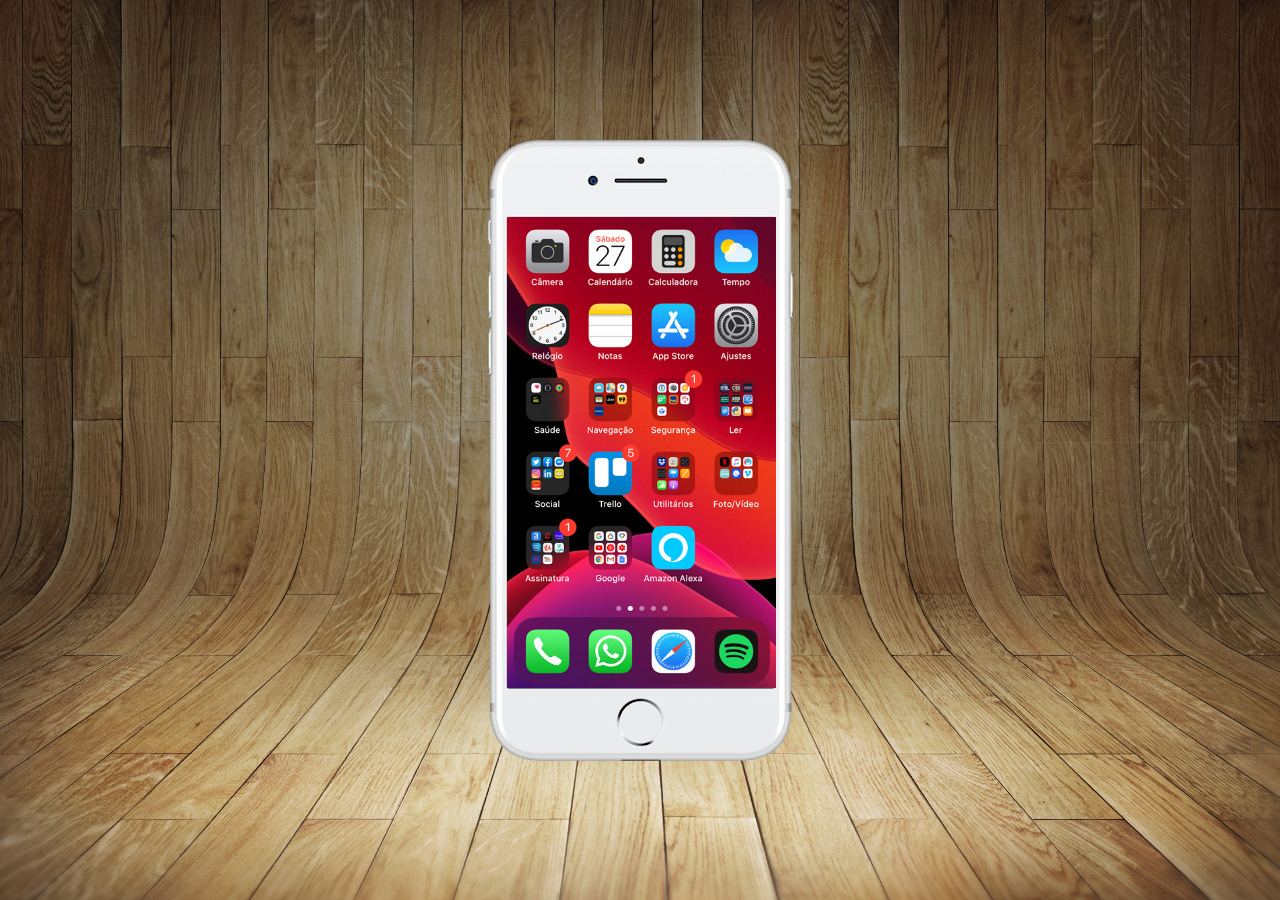
==== index.html @ d95afab9 "Cell phone created" ====
<!DOCTYPE html>
<html lang="pt-br">
<head>
  <meta charset="UTF-8">
  <meta name="viewport" content="width=device-width, initial-scale=1.0">
  <link rel="shortcut icon" href="assets/favicon.ico" type="image/x-icon">
  <link rel="stylesheet" href="styles/style.css">
  <title>Document</title>
</head>
<body>
  <main>
    <section id="phone">
      <iframe
        src="pages/home.html"
        name="screen"
        id="screen"
        frameborder="0"
      ></iframe>
    </section>
    <section id="social-networks">

    </section>
  </main>
</body>
</html>
---- styles/style.css ----
@charset "UTF-8";

* {
  box-sizing: border-box;
  margin: 0;
  padding: 0;
  text-decoration: none;
  font-family: Arial, Helvetica, sans-serif;
}

html, body {
  height: 100vh;
  width: 100vw;
}

body {
  background: url(../assets/images/fundo-madeira.jpg)
    no-repeat top center;
  background-size: cover;
  background-attachment: fixed;
}

main {
  height: 100vh;
  display: flex;
  justify-content: center;
  align-items: center;
}

section#phone {
  height: 627px;
  width: 311px;
  background: url(../assets/images/frame-iphone.png) no-repeat;
}

iframe#screen {
  position: relative;
  top: 80px;
  left: 22px;
  width: 269px;
  height: 471px;
}
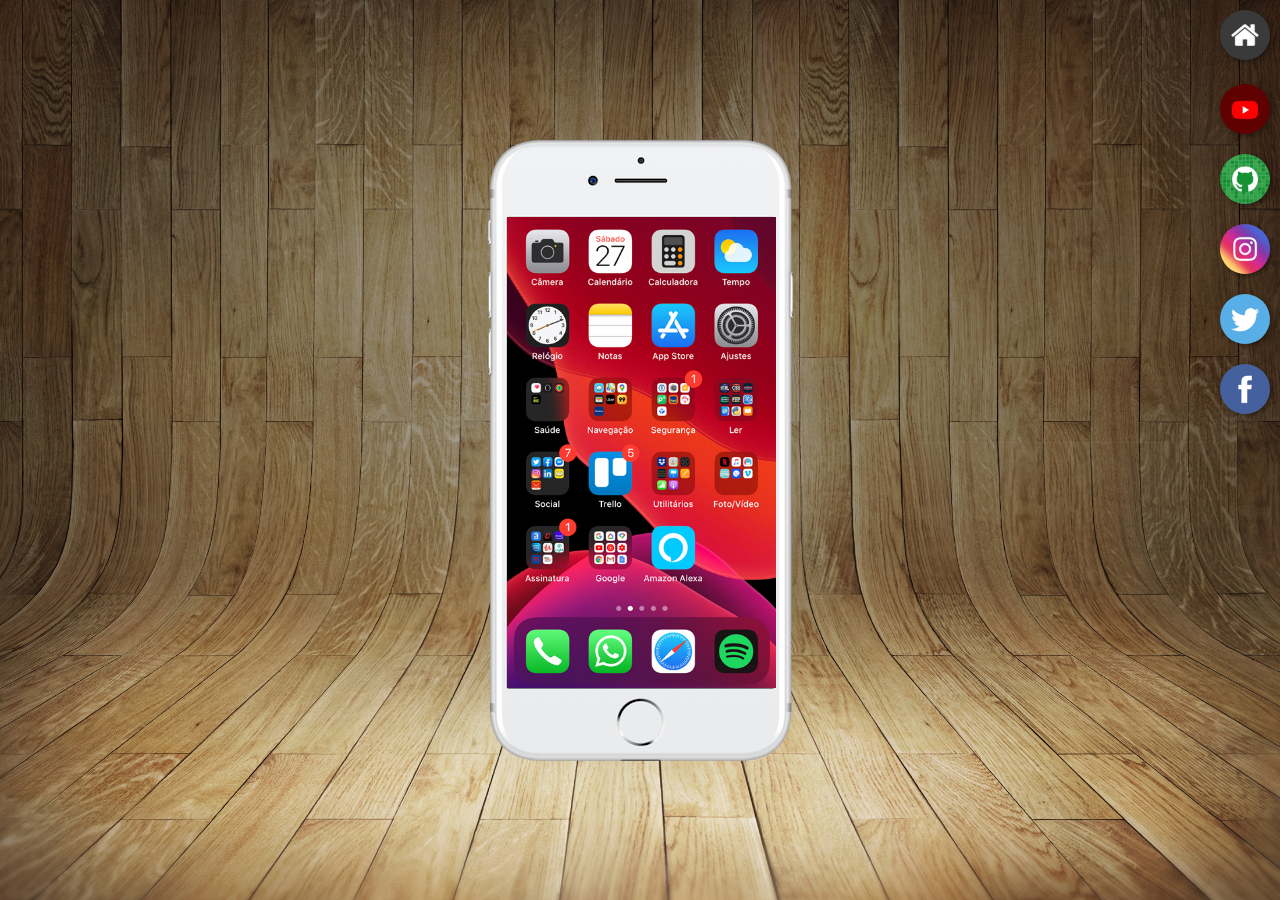
==== commit 3952d5d1: "Buttons created for social networks" ====
--- a/index.html
+++ b/index.html
@@ -15,10 +15,25 @@
         name="screen"
         id="screen"
         frameborder="0"
-      ></iframe>
+      >
+        Navegador não é compatível com isso.
+      </iframe>
     </section>
     <section id="social-networks">
-
+      <a href="#" target="screen">
+        <img src="assets/images/logo-home.jpg" alt="Home">
+      </a>
+      <a href="#" target="screen"></a>
+        <img src="/assets/images/logo-youtube.jpg" alt="YouTube">
+      <a href="#" target="screen"></a>
+        <img src="/assets/images/logo-github.jpg" alt="Github">
+      <a href="#" target="screen"></a>
+        <img src="/assets/images/logo-instagram.jpg" alt="Instagram">
+      <a href="#" target="screen"></a>
+        <img src="/assets/images/logo-twitter.jpg" alt="Twitter">
+      <a href="#" target="screen">
+        <img src="assets/images/logo-facebook.jpg" alt="Facebook">
+      </a>
     </section>
   </main>
 </body>
--- a/styles/style.css
+++ b/styles/style.css
@@ -27,6 +27,13 @@
   align-items: center;
 }
 
+@media(max-width: 500px) {
+  main {
+    flex-direction: column;
+    gap: 20px;
+  }
+}
+
 section#phone {
   height: 627px;
   width: 311px;
@@ -39,4 +46,37 @@
   left: 22px;
   width: 269px;
   height: 471px;
+}
+
+section#social-networks {
+  display: flex;
+  flex-direction: column;
+  position: absolute;
+  right: 0;
+  top: 0;
+}
+
+@media(max-width: 500px) {
+  section#social-networks {
+    position: relative;
+    align-items: center;
+    justify-content: center;
+    flex-direction: row;
+    flex-wrap: wrap;
+  }
+}
+
+section#social-networks img {
+  width: 50px;
+  margin: 10px;
+  border-radius: 50%;
+  box-shadow: 2px 2px 5px #00000066;
+  transition: .4s;
+}
+
+section#social-networks img:hover {
+  scale: 1.1;
+  cursor: pointer;
+  transform: translate(-3px, -3px);
+  box-shadow: 5px 5px 10px #00000099;
 }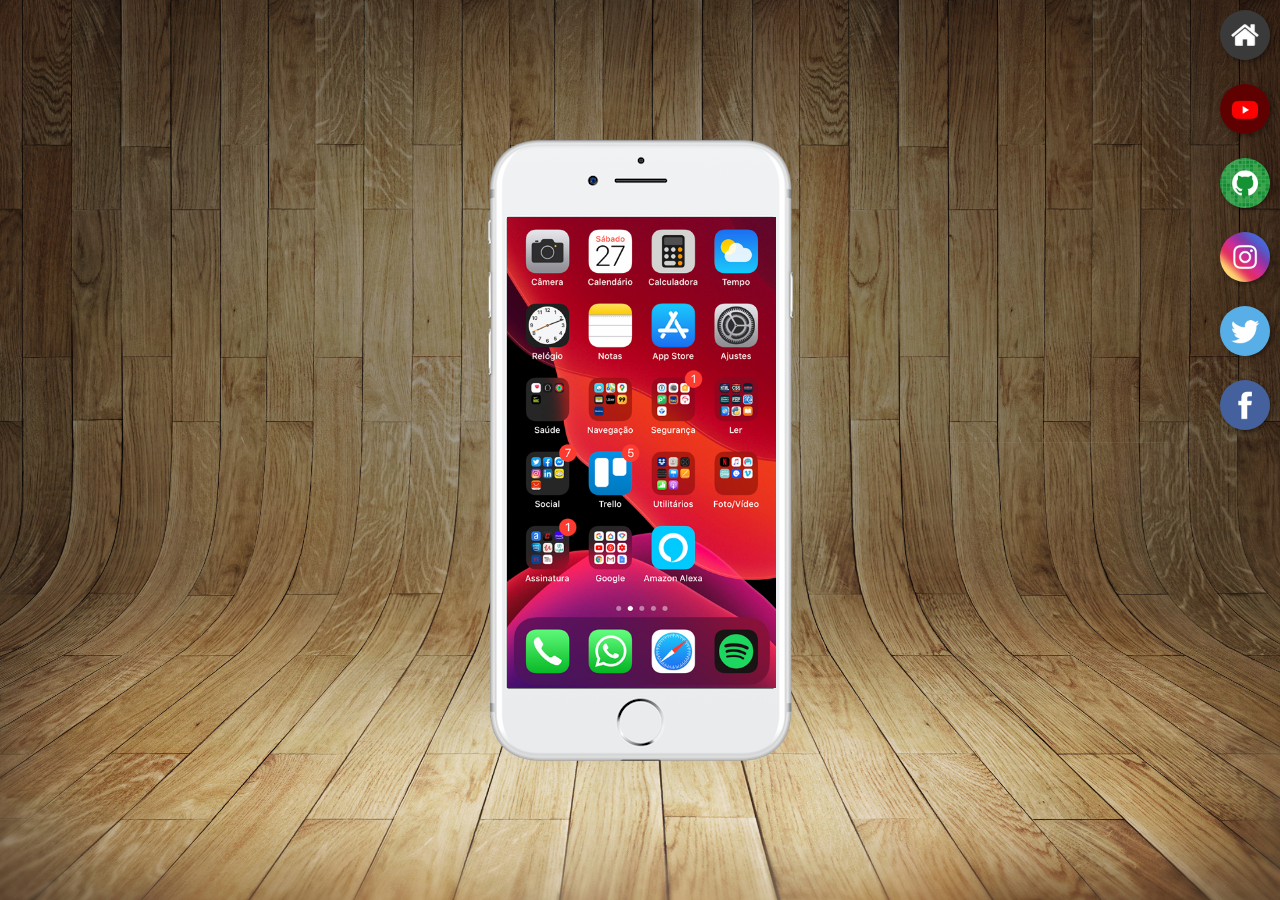
==== commit 324398aa: "Adjusting to social media screens" ====
--- a/index.html
+++ b/index.html
@@ -20,18 +20,22 @@
       </iframe>
     </section>
     <section id="social-networks">
-      <a href="#" target="screen">
+      <a href="pages/home.html" target="screen">
         <img src="assets/images/logo-home.jpg" alt="Home">
       </a>
-      <a href="#" target="screen"></a>
+      <a href="pages/youtube.html" target="screen">
         <img src="/assets/images/logo-youtube.jpg" alt="YouTube">
-      <a href="#" target="screen"></a>
+      </a>        
+      <a href="#" target="screen">
         <img src="/assets/images/logo-github.jpg" alt="Github">
-      <a href="#" target="screen"></a>
+      </a>       
+      <a href="#" target="screen">
         <img src="/assets/images/logo-instagram.jpg" alt="Instagram">
-      <a href="#" target="screen"></a>
+      </a>        
+      <a href="#" target="screen">
         <img src="/assets/images/logo-twitter.jpg" alt="Twitter">
-      <a href="#" target="screen">
+      </a>       
+      <a href="https://pt-br.facebook.com/gabrielvalentim.xavier" target="screen">
         <img src="assets/images/logo-facebook.jpg" alt="Facebook">
       </a>
     </section>
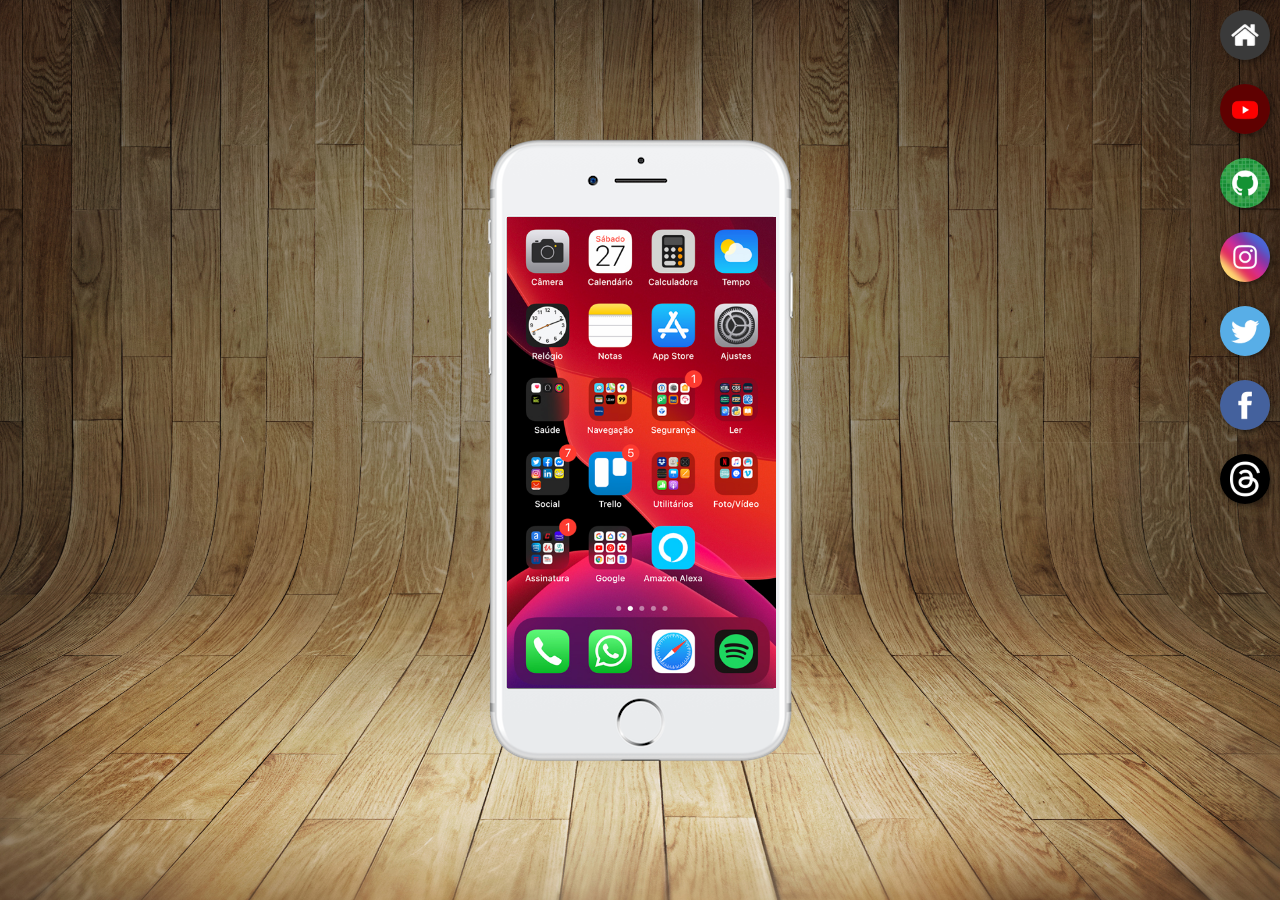
==== commit d5d04c5d: "Threads social network added" ====
--- a/index.html
+++ b/index.html
@@ -38,6 +38,9 @@
       <a href="https://pt-br.facebook.com/gabrielvalentim.xavier" target="screen">
         <img src="assets/images/logo-facebook.jpg" alt="Facebook">
       </a>
+      <a href="pages/threads.html" target="screen">
+        <img src="assets/images/logo-threads.jpg" alt="Threads">
+      </a>
     </section>
   </main>
 </body>
